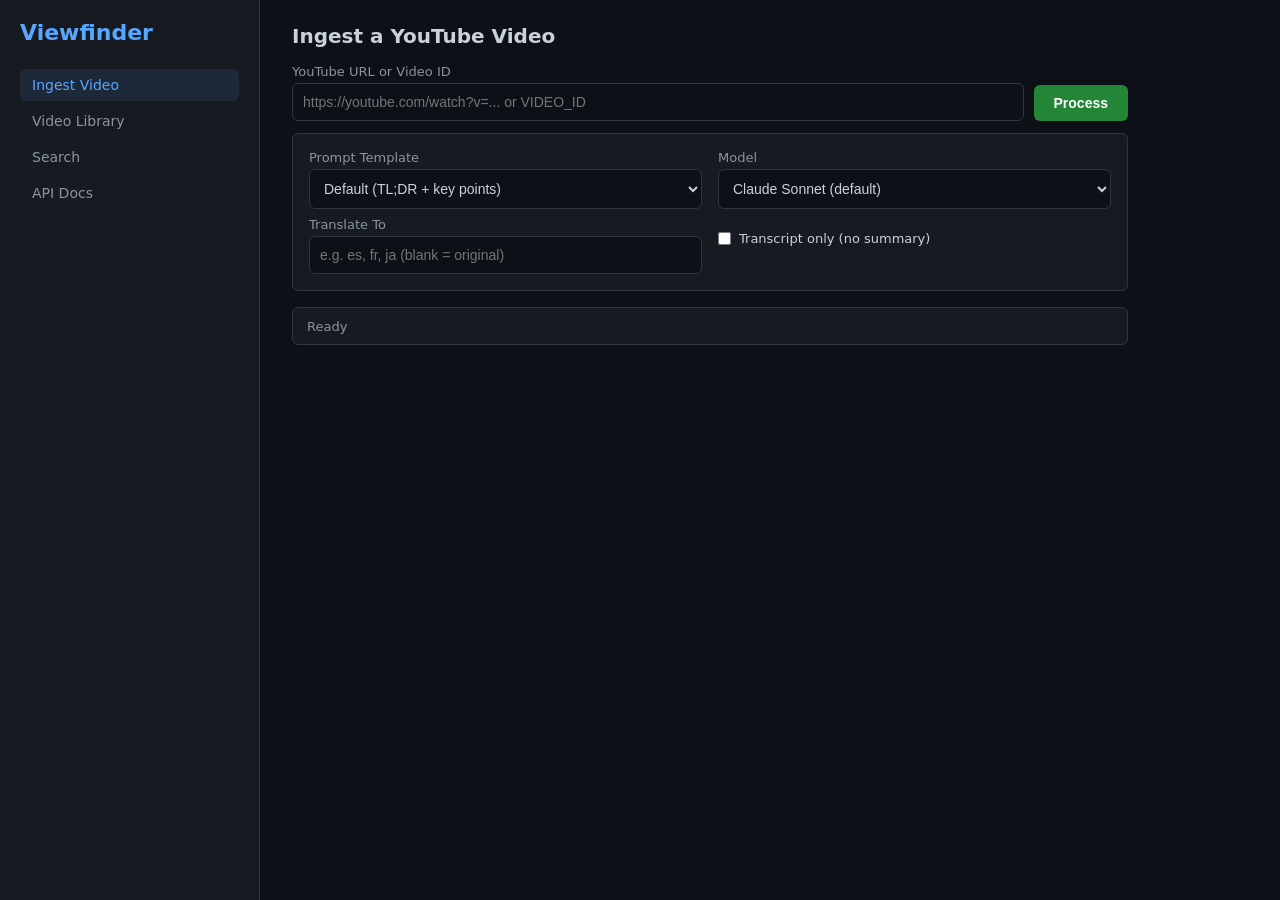
==== src/viewfinder/static/index.html @ 01bdc145 "Polish web UI and harden API - Professional sidebar-layout frontend with prompt/model selectors,   t" ====
<!DOCTYPE html>
<html lang="en">
<head>
    <meta charset="UTF-8">
    <meta name="viewport" content="width=device-width, initial-scale=1.0">
    <title>Viewfinder</title>
    <style>
        :root {
            --bg: #0d1117; --bg2: #161b22; --border: #30363d;
            --text: #c9d1d9; --text2: #8b949e; --accent: #58a6ff;
            --green: #238636; --green-hover: #2ea043; --orange: #f0883e;
        }
        * { box-sizing: border-box; margin: 0; padding: 0; }
        body { font-family: -apple-system, BlinkMacSystemFont, 'Segoe UI', system-ui, sans-serif;
               background: var(--bg); color: var(--text); }

        .layout { display: flex; min-height: 100vh; }
        .sidebar { width: 260px; background: var(--bg2); border-right: 1px solid var(--border);
                   padding: 20px; flex-shrink: 0; overflow-y: auto; }
        .main { flex: 1; padding: 24px 32px; overflow-y: auto; max-width: 900px; }

        .logo { color: var(--accent); font-size: 22px; font-weight: 700; margin-bottom: 24px; }
        .nav-item { display: block; padding: 8px 12px; border-radius: 6px; color: var(--text2);
                    cursor: pointer; margin-bottom: 4px; font-size: 14px; }
        .nav-item:hover { background: var(--border); color: var(--text); }
        .nav-item.active { background: rgba(88,166,255,0.1); color: var(--accent); }

        h2 { font-size: 20px; margin-bottom: 16px; color: var(--text); }
        label { display: block; font-size: 13px; color: var(--text2); margin-bottom: 4px; margin-top: 12px; }
        input[type="text"], select { width: 100%; padding: 10px; border: 1px solid var(--border);
            border-radius: 6px; background: var(--bg); color: var(--text); font-size: 14px; }
        select { appearance: auto; }

        .form-row { display: flex; gap: 10px; align-items: end; }
        .form-row > *:first-child { flex: 1; }

        .options { display: grid; grid-template-columns: 1fr 1fr; gap: 8px 16px; margin-top: 12px;
                   padding: 16px; background: var(--bg2); border-radius: 6px; border: 1px solid var(--border); }
        .options label { margin-top: 0; }

        .checkbox-row { display: flex; align-items: center; gap: 8px; margin-top: 14px; }
        .checkbox-row input { width: auto; }
        .checkbox-row label { margin: 0; color: var(--text); }

        button, .btn { padding: 10px 20px; border: none; border-radius: 6px; background: var(--green);
                       color: white; font-size: 14px; font-weight: 600; cursor: pointer; }
        button:hover { background: var(--green-hover); }
        button:disabled { background: var(--border); cursor: not-allowed; }
        .btn-sm { padding: 6px 12px; font-size: 12px; }

        .status-bar { padding: 10px 14px; border-radius: 6px; background: var(--bg2); margin: 16px 0;
                      border: 1px solid var(--border); font-size: 13px; color: var(--text2);
                      min-height: 38px; display: flex; align-items: center; gap: 8px; }
        .status-bar .dot { width: 8px; height: 8px; border-radius: 50%; background: var(--green);
                           animation: pulse 1.5s infinite; }
        .status-bar.idle .dot { display: none; }
        @keyframes pulse { 0%, 100% { opacity: 1; } 50% { opacity: 0.3; } }

        .result-card { padding: 20px; border-radius: 8px; background: var(--bg2);
                       border: 1px solid var(--border); margin-bottom: 16px; }
        .result-card h3 { color: var(--accent); margin-bottom: 8px; font-size: 17px; }
        .result-meta { color: var(--text2); font-size: 13px; margin-bottom: 12px; }
        .result-meta a { color: var(--accent); text-decoration: none; }
        .result-body { line-height: 1.7; white-space: pre-wrap; }

        .transcript-toggle { margin-top: 12px; }
        .transcript-toggle summary { cursor: pointer; color: var(--accent); font-size: 14px; }
        .transcript-text { margin-top: 8px; white-space: pre-wrap; font-size: 13px;
                           max-height: 400px; overflow-y: auto; color: var(--text2); line-height: 1.5; }

        .video-row { display: flex; justify-content: space-between; align-items: center;
                     padding: 12px 0; border-bottom: 1px solid var(--border); cursor: pointer; }
        .video-row:hover { background: rgba(88,166,255,0.05); }
        .video-title { color: var(--text); font-size: 14px; }
        .video-meta { color: var(--text2); font-size: 12px; }
        .video-badges { display: flex; gap: 6px; }
        .badge { font-size: 11px; padding: 2px 8px; border-radius: 10px; background: var(--border); color: var(--text2); }

        .search-hit { padding: 12px 0; border-bottom: 1px solid var(--border); }
        .search-hit a { color: var(--accent); text-decoration: none; font-size: 14px; }
        .search-hit .snippet { font-size: 13px; color: var(--text2); margin-top: 4px; }
        .search-hit b { color: var(--orange); }

        .empty { color: var(--text2); font-style: italic; padding: 40px 0; text-align: center; }

        @media (max-width: 768px) {
            .layout { flex-direction: column; }
            .sidebar { width: 100%; border-right: none; border-bottom: 1px solid var(--border);
                       padding: 12px; display: flex; gap: 4px; align-items: center; overflow-x: auto; }
            .logo { margin-bottom: 0; margin-right: 16px; }
            .nav-item { white-space: nowrap; }
            .main { padding: 16px; }
            .options { grid-template-columns: 1fr; }
        }
    </style>
</head>
<body>
<div class="layout">
    <div class="sidebar">
        <div class="logo">Viewfinder</div>
        <div class="nav-item active" onclick="showTab('ingest')">Ingest Video</div>
        <div class="nav-item" onclick="showTab('videos')">Video Library</div>
        <div class="nav-item" onclick="showTab('search')">Search</div>
        <div class="nav-item" onclick="showTab('api')">API Docs</div>
    </div>

    <div class="main">
        <!-- INGEST TAB -->
        <div id="tab-ingest">
            <h2>Ingest a YouTube Video</h2>

            <label>YouTube URL or Video ID</label>
            <div class="form-row">
                <input type="text" id="url" placeholder="https://youtube.com/watch?v=... or VIDEO_ID" />
                <button id="btn-ingest" onclick="doIngest()">Process</button>
            </div>

            <div class="options">
                <div>
                    <label>Prompt Template</label>
                    <select id="opt-prompt">
                        <option value="default">Default (TL;DR + key points)</option>
                        <option value="brief">Brief (3-5 sentences)</option>
                        <option value="detailed">Detailed (section-by-section)</option>
                        <option value="technical">Technical (concepts + tools)</option>
                    </select>
                </div>
                <div>
                    <label>Model</label>
                    <select id="opt-model">
                        <option value="claude-sonnet-4-20250514">Claude Sonnet (default)</option>
                        <option value="claude-haiku-4-5-20251001">Claude Haiku (fast/cheap)</option>
                    </select>
                </div>
                <div>
                    <label>Translate To</label>
                    <input type="text" id="opt-translate" placeholder="e.g. es, fr, ja (blank = original)" />
                </div>
                <div>
                    <div class="checkbox-row">
                        <input type="checkbox" id="opt-transcript-only" />
                        <label for="opt-transcript-only">Transcript only (no summary)</label>
                    </div>
                </div>
            </div>

            <div class="status-bar idle" id="status">
                <div class="dot"></div>
                <span id="status-text">Ready</span>
            </div>

            <div id="result"></div>
        </div>

        <!-- VIDEOS TAB -->
        <div id="tab-videos" style="display:none">
            <h2>Video Library</h2>
            <div id="video-list"><div class="empty">Loading...</div></div>
        </div>

        <!-- SEARCH TAB -->
        <div id="tab-search" style="display:none">
            <h2>Search Transcripts</h2>
            <div class="form-row" style="margin-bottom:16px">
                <input type="text" id="search-q" placeholder="Search across all transcripts..." />
                <button onclick="doSearch()">Search</button>
            </div>
            <div id="search-results"><div class="empty">Enter a search query above</div></div>
        </div>

        <!-- API DOCS TAB -->
        <div id="tab-api" style="display:none">
            <h2>API Reference</h2>
            <div class="result-card">
                <h3>POST /api/ingest</h3>
                <div class="result-body">Submit a YouTube URL for processing.

Request body (JSON):
{
  "url": "https://youtube.com/watch?v=VIDEO_ID",
  "prompt": "default",         // default | brief | detailed | technical
  "model": "claude-sonnet-4-20250514",
  "translate_to": null,        // "es", "fr", etc.
  "transcript_only": false,
  "backend": "claude",         // "claude" or "openai"
  "base_url": null             // for openai backend
}

Response: video_id, title, channel, word_count, summary, tokens used</div>
            </div>
            <div class="result-card">
                <h3>GET /api/videos</h3>
                <div class="result-body">List all ingested videos with transcript/summary counts.</div>
            </div>
            <div class="result-card">
                <h3>GET /api/videos/{video_id}</h3>
                <div class="result-body">Get full details: metadata, transcript text, all summaries.</div>
            </div>
            <div class="result-card">
                <h3>GET /api/videos/{video_id}/transcript</h3>
                <div class="result-body">Get timestamped transcript snippets.</div>
            </div>
            <div class="result-card">
                <h3>GET /api/search?q=query</h3>
                <div class="result-body">Full-text search across all transcript content.</div>
            </div>
            <div class="result-card">
                <h3>GET /api/videos/{video_id}/export.md</h3>
                <div class="result-body">Download video data as a Markdown file.</div>
            </div>
            <div class="result-card">
                <h3>GET /api/cost</h3>
                <div class="result-body">Cumulative token usage and cost breakdown by model.</div>
            </div>
            <div class="result-card">
                <h3>GET /api/health</h3>
                <div class="result-body">Health check. Returns {"status": "ok", "version": "..."}</div>
            </div>
            <div class="result-card" style="margin-top: 16px;">
                <h3>Interactive API docs</h3>
                <div class="result-body">FastAPI auto-generates interactive docs at:
  <a href="/docs" target="_blank">/docs</a> (Swagger UI)
  <a href="/redoc" target="_blank">/redoc</a> (ReDoc)</div>
            </div>
        </div>
    </div>
</div>

<script>
// --- Tab navigation ---
function showTab(name) {
    document.querySelectorAll('[id^="tab-"]').forEach(el => el.style.display = 'none');
    document.querySelectorAll('.nav-item').forEach(el => el.classList.remove('active'));
    document.getElementById('tab-' + name).style.display = 'block';
    event.target.classList.add('active');
    if (name === 'videos') loadVideos();
}

// --- WebSocket progress ---
let ws;
function connectWs() {
    const proto = location.protocol === 'https:' ? 'wss:' : 'ws:';
    ws = new WebSocket(`${proto}//${location.host}/ws/progress`);
    ws.onmessage = (e) => {
        const msg = JSON.parse(e.data);
        setStatus(msg.event.replace(/_/g, ' '), true);
    };
    ws.onclose = () => setTimeout(connectWs, 3000);
}
connectWs();

function setStatus(text, active) {
    const bar = document.getElementById('status');
    document.getElementById('status-text').textContent = text;
    bar.classList.toggle('idle', !active);
}

// --- Ingest ---
async function doIngest() {
    const url = document.getElementById('url').value.trim();
    if (!url) return;

    const btn = document.getElementById('btn-ingest');
    btn.disabled = true;
    setStatus('Submitting...', true);
    document.getElementById('result').innerHTML = '';

    const body = {
        url,
        prompt: document.getElementById('opt-prompt').value,
        model: document.getElementById('opt-model').value,
        transcript_only: document.getElementById('opt-transcript-only').checked,
    };
    const translate = document.getElementById('opt-translate').value.trim();
    if (translate) body.translate_to = translate;

    try {
        const resp = await fetch('/api/ingest', {
            method: 'POST',
            headers: {'Content-Type': 'application/json'},
            body: JSON.stringify(body),
        });
        const data = await resp.json();
        if (!resp.ok) {
            setStatus('Error: ' + (data.detail || resp.statusText), false);
            return;
        }
        setStatus('Done!', false);
        renderResult(data);
    } catch (e) {
        setStatus('Error: ' + e.message, false);
    } finally {
        btn.disabled = false;
    }
}

function renderResult(data) {
    const el = document.getElementById('result');
    let html = `<div class="result-card">
        <h3>${esc(data.title || data.video_id)}</h3>
        <div class="result-meta">
            ${esc(data.channel || '')}
            &middot; ${data.word_count.toLocaleString()} words
            &middot; ${data.language}${data.translated_from ? ' (from ' + data.translated_from + ')' : ''}
            &middot; via ${data.source}
            ${data.model ? '&middot; ' + data.model : ''}
        </div>`;
    if (data.summary) {
        html += `<div class="result-body">${esc(data.summary)}</div>`;
        if (data.input_tokens) {
            html += `<div class="result-meta" style="margin-top:12px">Tokens: ${data.input_tokens.toLocaleString()} in / ${data.output_tokens.toLocaleString()} out</div>`;
        }
    } else {
        html += `<div class="result-meta">Transcript extracted (no summary requested)</div>`;
    }
    html += `</div>`;
    el.innerHTML = html;
}

// --- Video library ---
async function loadVideos() {
    const el = document.getElementById('video-list');
    const resp = await fetch('/api/videos');
    const videos = await resp.json();
    if (videos.length === 0) { el.innerHTML = '<div class="empty">No videos ingested yet</div>'; return; }
    el.innerHTML = videos.map(v => `
        <div class="video-row" onclick="showVideo('${v.video_id}')">
            <div>
                <div class="video-title">${esc(v.title || v.video_id)}</div>
                <div class="video-meta">${esc(v.channel || '')}</div>
            </div>
            <div class="video-badges">
                <span class="badge">${v.transcript_count} transcript${v.transcript_count !== 1 ? 's' : ''}</span>
                <span class="badge">${v.summary_count} summar${v.summary_count !== 1 ? 'ies' : 'y'}</span>
            </div>
        </div>
    `).join('');
}

async function showVideo(id) {
    showTab('ingest');
    setStatus('Loading...', true);
    const resp = await fetch('/api/videos/' + id);
    const data = await resp.json();
    setStatus('', false);

    const el = document.getElementById('result');
    let html = `<div class="result-card">
        <h3>${esc(data.title || data.video_id)}</h3>
        <div class="result-meta">
            ${esc(data.channel || '')}
            &middot; <a href="${data.url}" target="_blank">Watch on YouTube</a>
            &middot; <a href="/api/videos/${data.video_id}/export.md">Export Markdown</a>
        </div>`;
    if (data.summaries && data.summaries.length > 0) {
        html += `<div class="result-body">${esc(data.summaries[0].summary)}</div>`;
    }
    if (data.transcript && data.transcript.text) {
        html += `<details class="transcript-toggle">
            <summary>Full transcript (${data.transcript.word_count.toLocaleString()} words)</summary>
            <div class="transcript-text">${esc(data.transcript.text)}</div>
        </details>`;
    }
    html += '</div>';
    el.innerHTML = html;
}

// --- Search ---
async function doSearch() {
    const q = document.getElementById('search-q').value.trim();
    if (!q) return;
    const resp = await fetch('/api/search?q=' + encodeURIComponent(q));
    const results = await resp.json();
    const el = document.getElementById('search-results');
    if (results.length === 0) { el.innerHTML = '<div class="empty">No results found</div>'; return; }
    el.innerHTML = results.map(r => `
        <div class="search-hit">
            <a href="#" onclick="showVideo('${r.video_id}'); return false;">${esc(r.title || r.video_id)}</a>
            <span class="result-meta"> &middot; ${esc(r.channel || '')} &middot; ${r.language}</span>
            <div class="snippet">${r.snippet}</div>
        </div>
    `).join('');
}

// --- Utils ---
function esc(s) { const d = document.createElement('div'); d.textContent = s; return d.innerHTML; }

// Enter key handlers
document.getElementById('url').addEventListener('keydown', (e) => { if (e.key === 'Enter') doIngest(); });
document.getElementById('search-q').addEventListener('keydown', (e) => { if (e.key === 'Enter') doSearch(); });
</script>
</body>
</html>
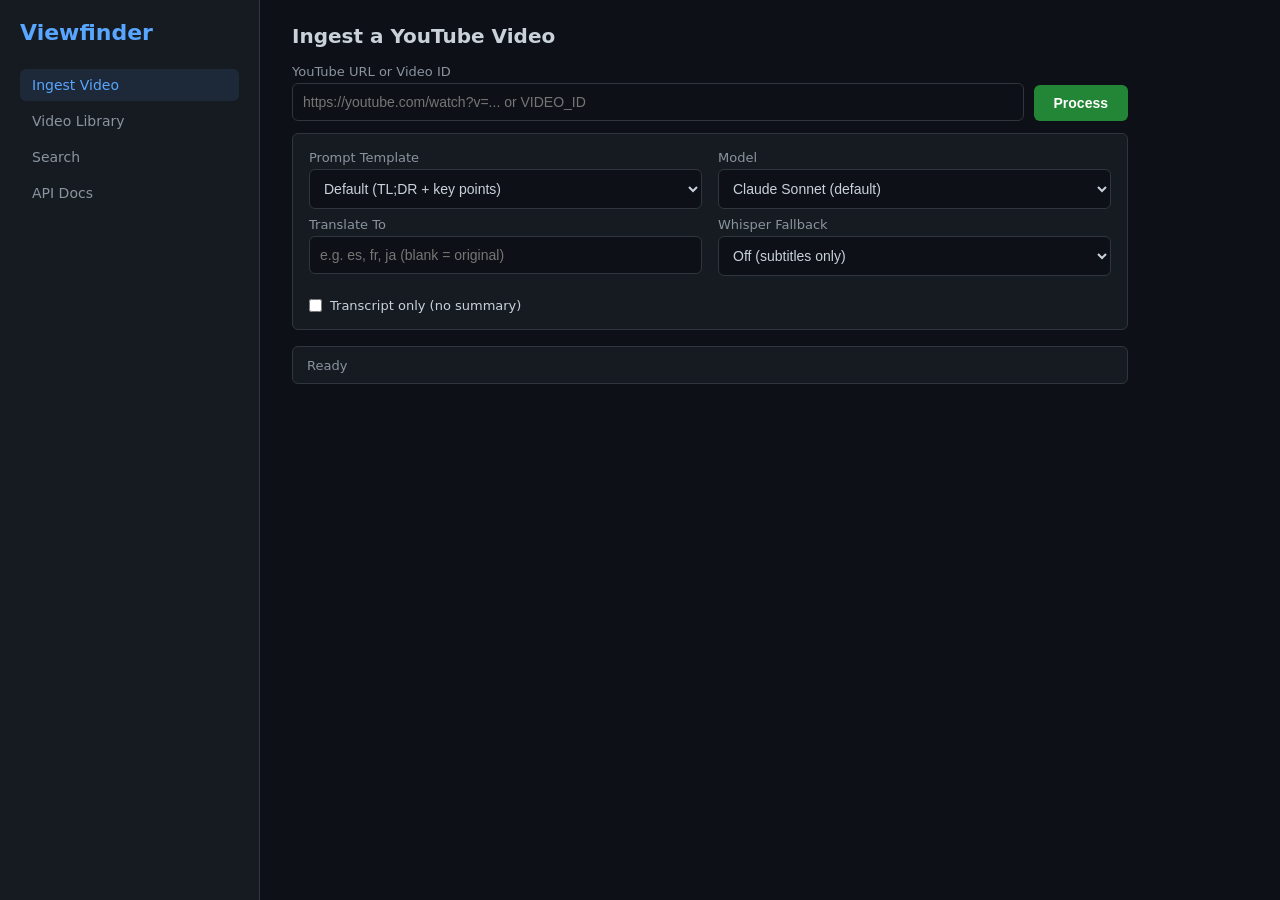
==== commit 66520367: "Add dual Whisper backends: local GPU (faster-whisper) and Groq cloud API Fallback chain is now: subt" ====
--- a/src/viewfinder/static/index.html
+++ b/src/viewfinder/static/index.html
@@ -137,6 +137,14 @@
                     <input type="text" id="opt-translate" placeholder="e.g. es, fr, ja (blank = original)" />
                 </div>
                 <div>
+                    <label>Whisper Fallback</label>
+                    <select id="opt-whisper">
+                        <option value="off">Off (subtitles only)</option>
+                        <option value="local">Local GPU (free, ~3 min/hr)</option>
+                        <option value="groq">Groq Cloud (~$0.01/hr, fast)</option>
+                    </select>
+                </div>
+                <div>
                     <div class="checkbox-row">
                         <input type="checkbox" id="opt-transcript-only" />
                         <label for="opt-transcript-only">Transcript only (no summary)</label>
@@ -265,11 +273,14 @@
     setStatus('Submitting...', true);
     document.getElementById('result').innerHTML = '';
 
+    const whisperSel = document.getElementById('opt-whisper').value;
     const body = {
         url,
         prompt: document.getElementById('opt-prompt').value,
         model: document.getElementById('opt-model').value,
         transcript_only: document.getElementById('opt-transcript-only').checked,
+        whisper: whisperSel !== 'off',
+        whisper_backend: whisperSel === 'off' ? 'local' : whisperSel,
     };
     const translate = document.getElementById('opt-translate').value.trim();
     if (translate) body.translate_to = translate;
